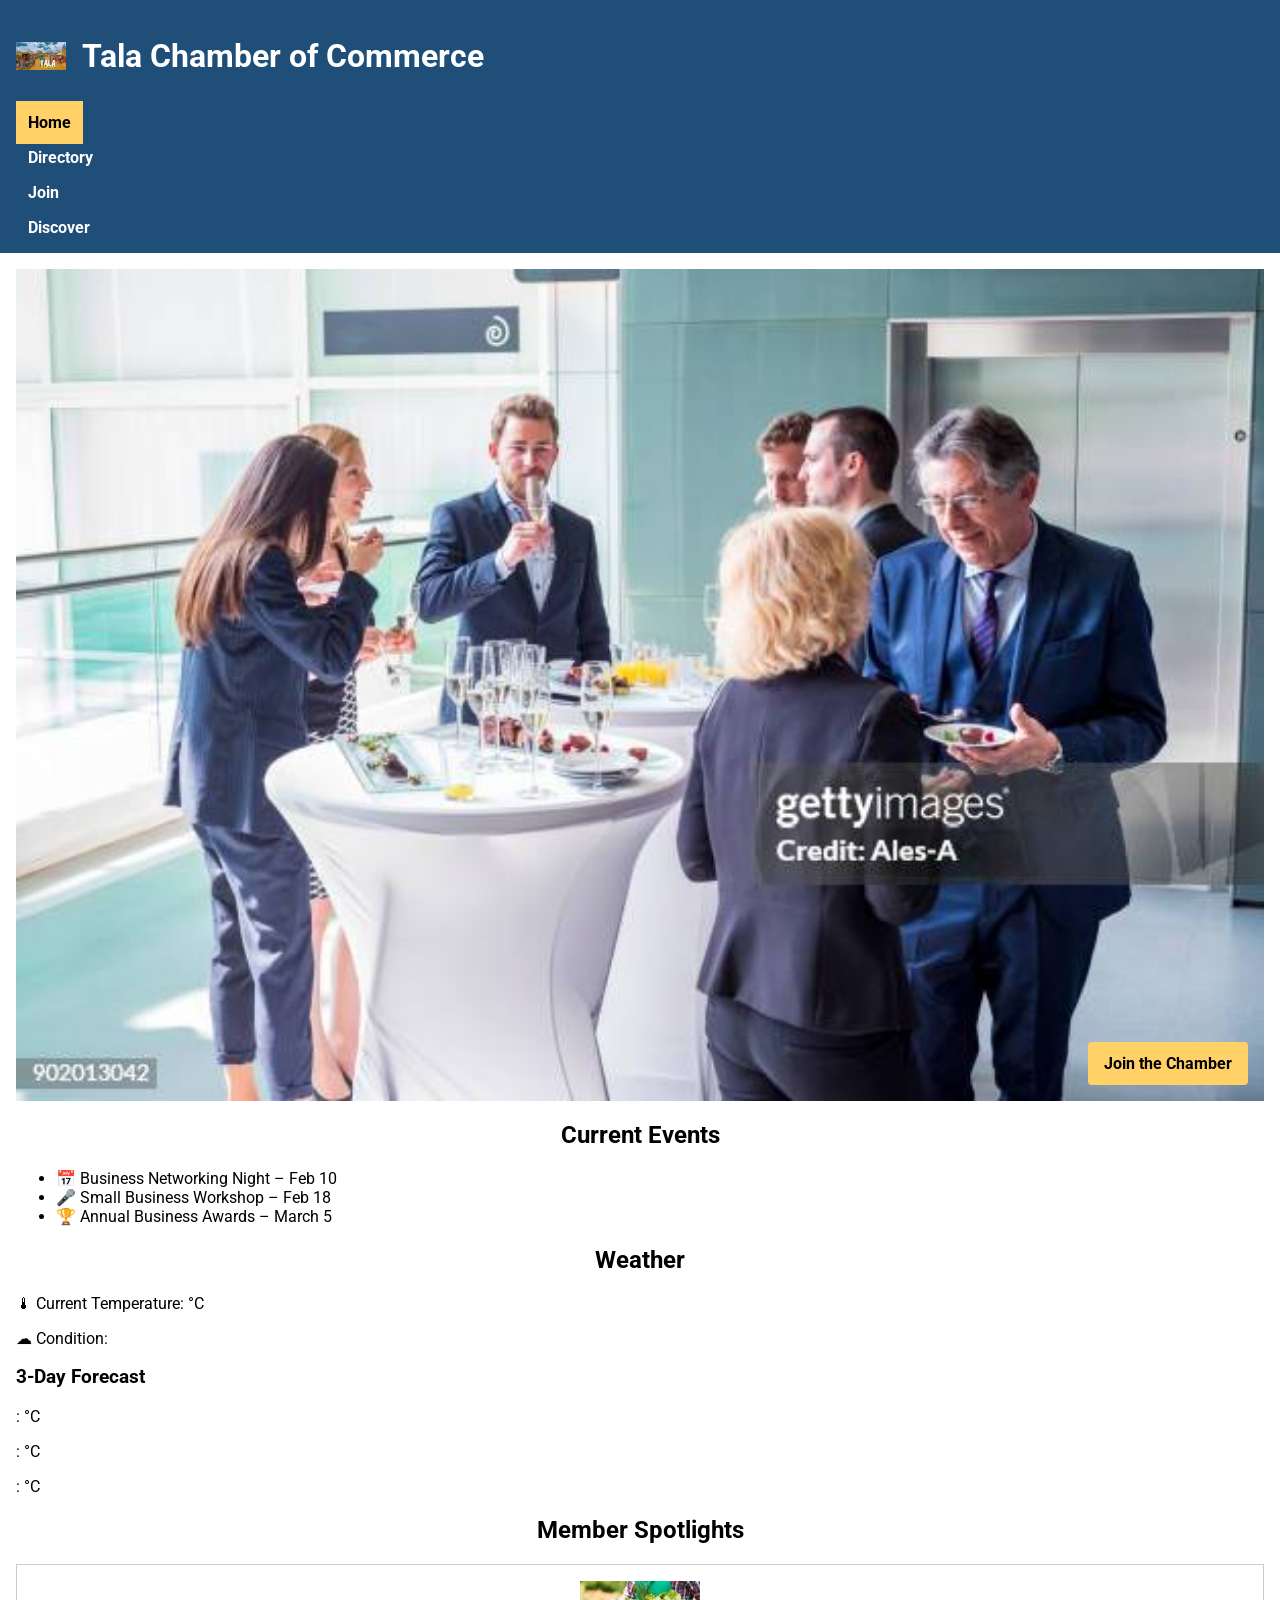
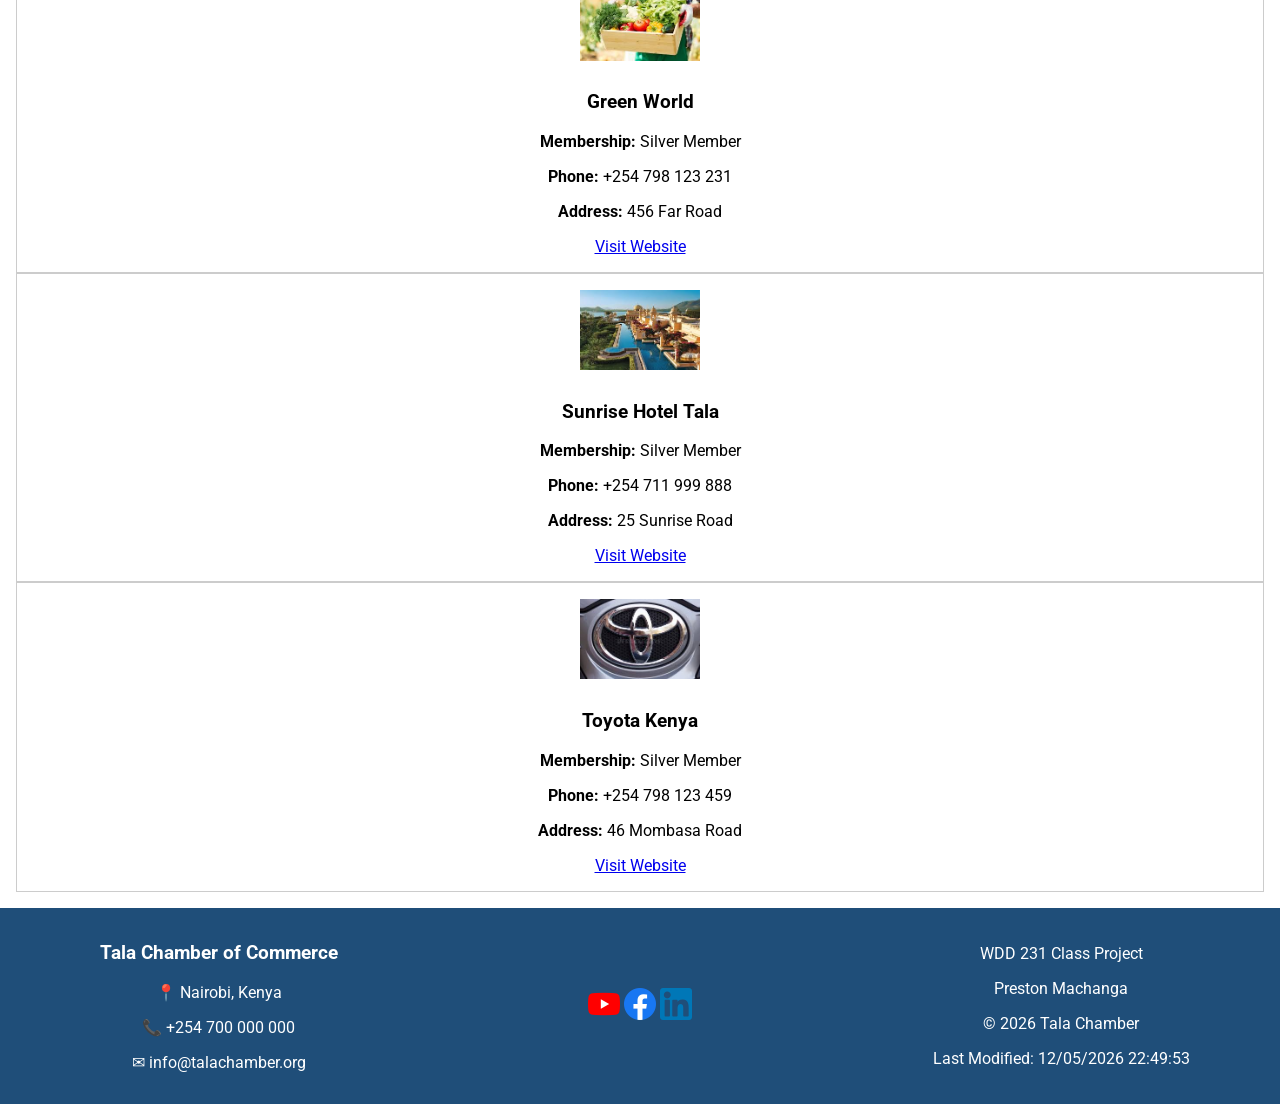
==== chamber/index.html @ 0f927491 "added index" ====
<!DOCTYPE html>
<html lang="en">
<head>
  <meta charset="UTF-8">
  <meta name="viewport" content="width=device-width, initial-scale=1.0">
  <meta name="description" content="Welcome to the Tala Chamber of Commerce supporting local businesses and economic growth.">
  <meta name="author" content="Preston Machanga">

  <title>Tala Chamber of Commerce | Home</title>
  <link rel="icon" href="images/favicon.ico">

  <!-- Open Graph -->
  <meta property="og:title" content="Tala Chamber of Commerce">
  <meta property="og:description" content="Supporting local businesses and community growth in Tala.">
  <meta property="og:image" content="https://prestonmachanga.github.io/tala-chamber/images/hero.webp">
  <meta property="og:url" content="https://prestonmachanga.github.io/tala-chamber/index.html">
  <meta property="og:type" content="website">

  <!-- Google Fonts -->
  <link rel="preconnect" href="https://fonts.googleapis.com">
  <link rel="preconnect" href="https://fonts.gstatic.com" crossorigin>
  <link href="https://fonts.googleapis.com/css2?family=Roboto:wght@400;700&display=swap" rel="stylesheet">

  <!-- Stylesheets -->
  <link rel="stylesheet" href="styles/normalize.css">
  <link rel="stylesheet" href="styles/small.css">
  <link rel="stylesheet" href="styles/large.css">

  <!-- Scripts -->
  <script src="scripts/weather.js" defer></script>
  <script src="scripts/spotlights.js" defer></script>
  <script src="scripts/navigation.js" defer></script>
</head>

<body>
  <!-- HEADER -->
  <header>
    <div class="branding">
      <img src="images/tala.jpg" alt="Tala Chamber of Commerce Logo">
      <h1>Tala Chamber of Commerce</h1>
    </div>

    <nav>
      <ul class="navigation">
        <li><a href="index.html" class="active">Home</a></li>
        <li><a href="directory.html">Directory</a></li>
        <li><a href="#">Join</a></li>
        <li><a href="#">Discover</a></li>
      </ul>
    </nav>
  </header>

  <!-- MAIN CONTENT -->
  <main>
    <!-- HERO -->
    <section class="hero">
      <img src="images/hero.webp" alt="Tala city business district">
      <a href="#" class="cta">Join the Chamber</a>
    </section>

    <!-- EVENTS -->
    <section class="events">
      <h2>Current Events</h2>
      <ul>
        <li>📅 Business Networking Night – Feb 10</li>
        <li>🎤 Small Business Workshop – Feb 18</li>
        <li>🏆 Annual Business Awards – March 5</li>
      </ul>
    </section>

    <!-- WEATHER -->
    <section class="weather">
      <h2>Weather</h2>
      <p>🌡 Current Temperature: <span id="temp"></span>°C</p>
      <p>☁ Condition: <span id="description"></span></p>

      <h3>3-Day Forecast</h3>
      <div class="forecast">
        <p><span id="day1"></span>: <span id="temp1"></span>°C</p>
        <p><span id="day2"></span>: <span id="temp2"></span>°C</p>
        <p><span id="day3"></span>: <span id="temp3"></span>°C</p>
      </div>
    </section>

    <!-- SPOTLIGHTS -->
    <section class="spotlights">
      <h2>Member Spotlights</h2>
      <div id="spotlight-container"></div>
    </section>
  </main>

  <!-- FOOTER -->
  <footer>
    <div class="footer-grid">
      <div>
        <h3>Tala Chamber of Commerce</h3>
        <p>📍 Nairobi, Kenya</p>
        <p>📞 +254 700 000 000</p>
        <p>✉ info@talachamber.org</p>
      </div>

      <div class="social">
        <img src="images/youtube.png" alt="YouTube">
        <img src="images/facebook.png" alt="Facebook">
        <img src="images/linkdin1.png" alt="LinkedIn">
      </div>

      <div>
        <p>WDD 231 Class Project</p>
        <p>Preston Machanga</p>
        <p>&copy; <span id="year"></span> Tala Chamber</p>
        <p>Last Modified: <span id="lastModified"></span></p>
      </div>
    </div>
  </footer>

  <script>
    document.getElementById("year").textContent = new Date().getFullYear();
    document.getElementById("lastModified").textContent = document.lastModified;
  </script>
</body>
</html>
---- chamber/styles/small.css ----
/* ===============================
   CSS VARIABLES
================================ */
:root {
  --primary: #1f4e79;
  --secondary: #f4f4f4;
  --accent: #ffd166;
  --text-dark: #000;
  --text-light: #fff;
}

/* ===============================
   BASE STYLES
================================ */
* {
  box-sizing: border-box;
}

body {
  margin: 0;
  font-family: "Roboto", sans-serif;
  color: var(--text-dark);
  background-color: var(--text-light);
}

/* ===============================
   HEADER & BRANDING
================================ */
header {
  background-color: var(--primary);
  color: var(--text-light);
  padding: 1rem;
}

.branding {
  display: flex;
  align-items: center;
  gap: 1rem;
}

.branding img {
  width: 50px;
  height: auto;
}

/* ===============================
   NAVIGATION (MOBILE FIRST)
================================ */
#hamburger {
  background: none;
  border: none;
  font-size: 2rem;
  cursor: pointer;
  color: var(--text-light);
}

.navigation {
  list-style: none;
  display: none;
  flex-direction: column;
  padding: 0;
  margin: 1rem 0 0;
}

.navigation.open {
  display: flex;
}

.navigation a {
  padding: 0.75rem;
  text-decoration: none;
  font-weight: 700;
  color: var(--text-light);
}

.navigation a:hover,
.navigation a:focus {
  text-decoration: underline;
}

.navigation a.active {
  background-color: var(--accent);
  color: var(--text-dark);
}

/* ===============================
   HERO SECTION
================================ */
.hero {
  position: relative;
}

.hero img {
  width: 100%;
  display: block;
}

.cta {
  position: absolute;
  bottom: 1rem;
  right: 1rem;
  background-color: var(--accent);
  color: var(--text-dark);
  padding: 0.75rem 1rem;
  font-weight: 700;
  text-decoration: none;
  border-radius: 4px;
}

.cta:hover,
.cta:focus {
  opacity: 0.9;
}

/* ===============================
   MAIN CONTENT
================================ */
main {
  padding: 1rem;
}

main h2 {
  text-align: center;
}

/* ===============================
   DIRECTORY CONTROLS
================================ */
.directory-controls {
  text-align: center;
  margin-bottom: 1rem;
}

.directory-controls button {
  padding: 0.5rem 1rem;
  margin: 0.25rem;
  cursor: pointer;
  border: 1px solid var(--primary);
  background-color: var(--secondary);
  font-weight: 700;
}

.directory-controls button:hover,
.directory-controls button:focus {
  background-color: var(--accent);
}

/* ===============================
   MEMBERS DIRECTORY
================================ */
#members.grid {
  display: grid;
  grid-template-columns: 1fr;
  gap: 1rem;
}

#members.list {
  display: block;
}

.member-card {
  background-color: var(--secondary);
  padding: 1rem;
  border-radius: 6px;
  text-align: center;
}

.member-card img {
  max-width: 100%;
  height: auto;
}

/* ===============================
   SPOTLIGHTS
================================ */
.spotlight-card {
  background-color: var(--text-light);
  border: 1px solid #ccc;
  padding: 1rem;
  text-align: center;
}

.spotlight-card img {
  max-width: 120px;
  margin-bottom: 0.5rem;
}

/* ===============================
   FOOTER
================================ */
footer {
  background-color: var(--primary);
  color: var(--text-light);
  padding: 1rem;
}

.footer-grid {
  display: grid;
  gap: 1rem;
  text-align: center;
}

.social img {
  width: 32px;
  height: auto;
}
---- chamber/styles/large.css ----
@media (min-width: 768px) {
  /* Members grid layout */
  #members.grid {
    grid-template-columns: repeat(auto-fit, minmax(250px, 1fr));
  }

  /* Navigation */
  #hamburger {
    display: none;
  }

  .navigation {
    display: flex;
    gap: 1rem;
  }

  /* Footer layout */
  .footer-grid {
    grid-template-columns: repeat(3, 1fr);
    align-items: center;
  }
}
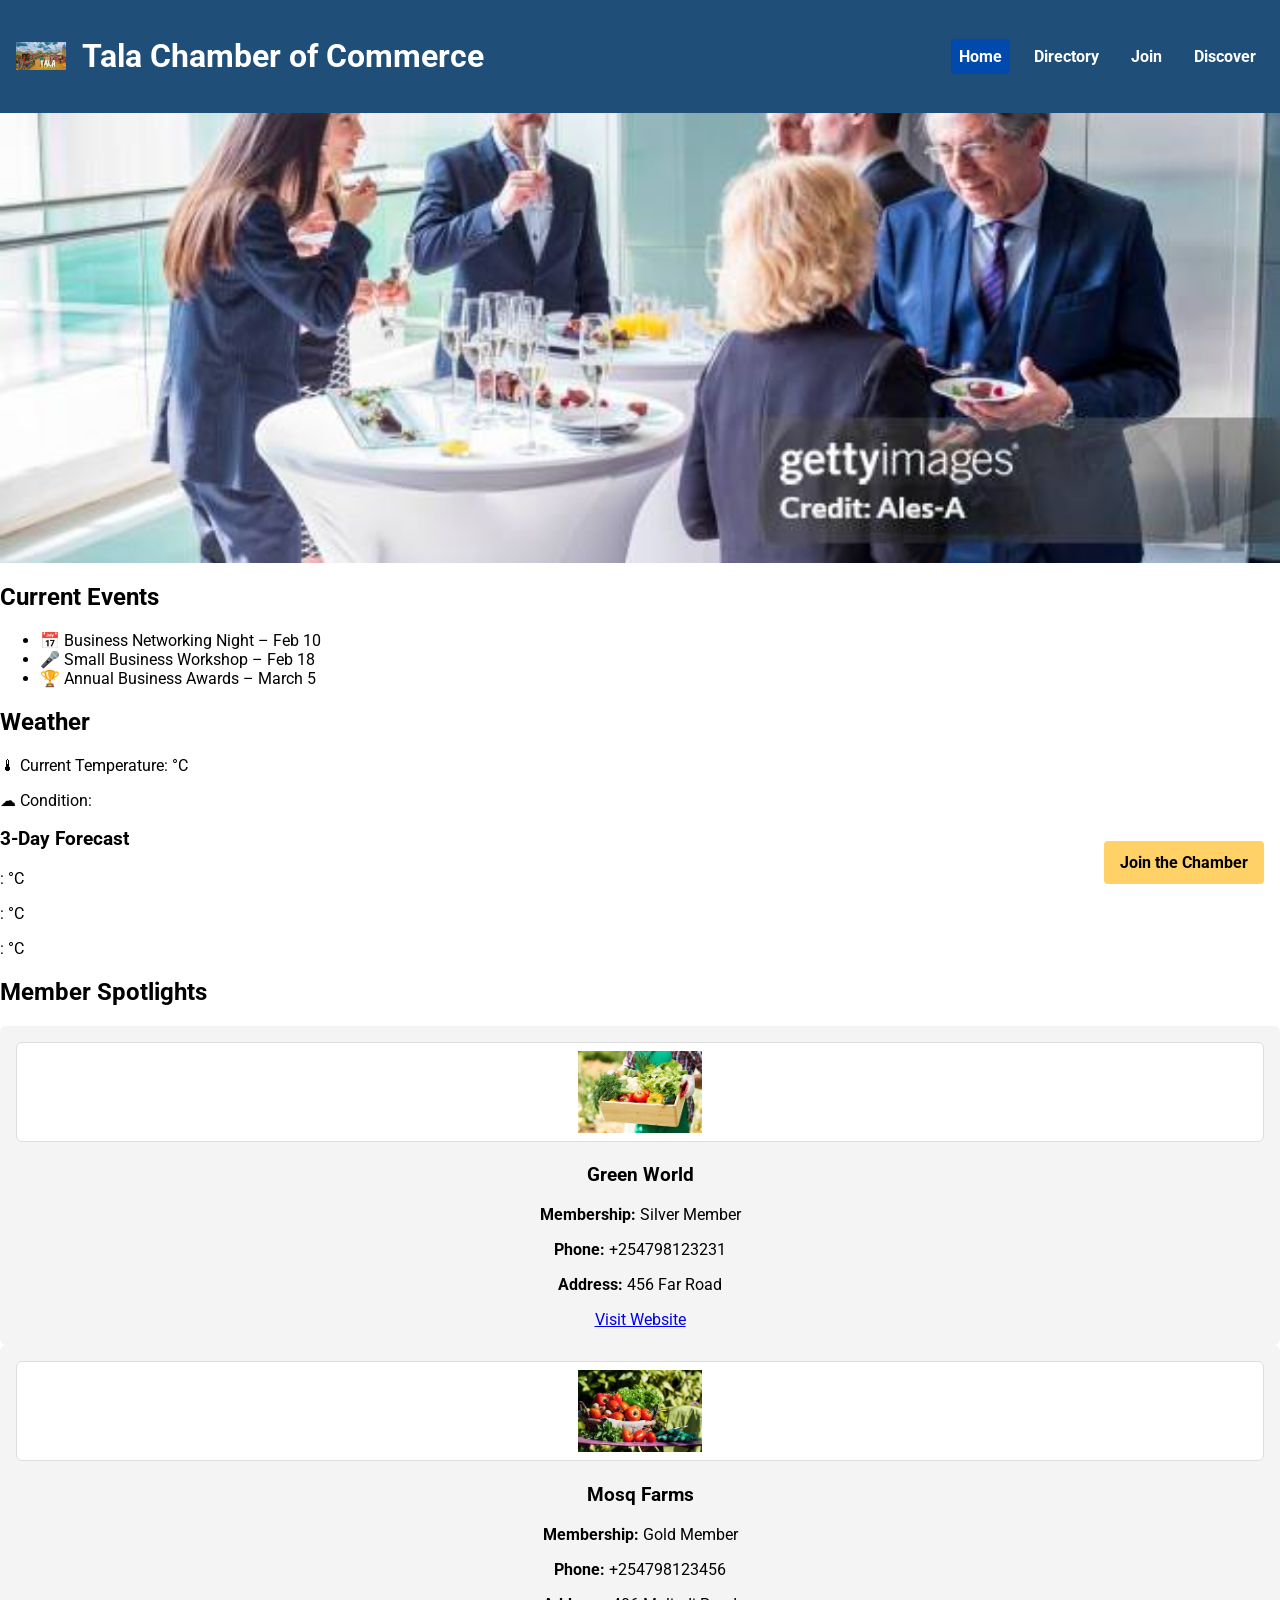
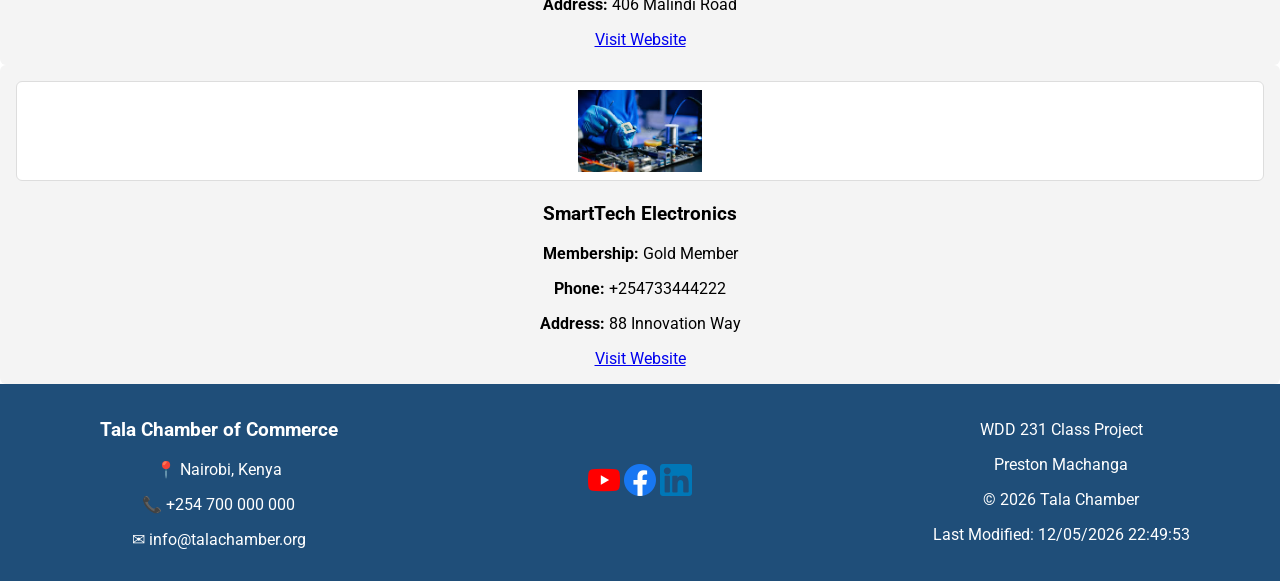
==== commit 44fa17e4: "added w4 assigment" ====
--- a/chamber/index.html
+++ b/chamber/index.html
@@ -31,31 +31,33 @@
   <script src="scripts/spotlights.js" defer></script>
   <script src="scripts/navigation.js" defer></script>
 </head>
-
 <body>
   <!-- HEADER -->
   <header>
-    <div class="branding">
-      <img src="images/tala.jpg" alt="Tala Chamber of Commerce Logo">
-      <h1>Tala Chamber of Commerce</h1>
-    </div>
+  <div class="branding">
+    <img src="images/tala.jpg" alt="Tala Chamber of Commerce Logo">
+    <h1>Tala Chamber of Commerce</h1>
+  </div>
 
-    <nav>
-      <ul class="navigation">
-        <li><a href="index.html" class="active">Home</a></li>
-        <li><a href="directory.html">Directory</a></li>
-        <li><a href="#">Join</a></li>
-        <li><a href="#">Discover</a></li>
+  <nav>
+    <!-- Hamburger for mobile -->
+    <button id="hamburger" aria-label="Toggle Navigation">☰</button>
+
+    <ul class="navigation">
+      <li><a href="index.html">Home</a></li>
+      <li><a href="directory.html">Directory</a></li>
+      <li><a href="join.html">Join</a></li>
+      <li><a href="discover.html">Discover</a></li>
       </ul>
     </nav>
   </header>
 
   <!-- MAIN CONTENT -->
   <main>
-    <!-- HERO -->
+    <!-- HERO SECTION -->
     <section class="hero">
       <img src="images/hero.webp" alt="Tala city business district">
-      <a href="#" class="cta">Join the Chamber</a>
+      <a href="join.html" class="cta">Join the Chamber</a>
     </section>
 
     <!-- EVENTS -->
@@ -82,7 +84,7 @@
       </div>
     </section>
 
-    <!-- SPOTLIGHTS -->
+    <!-- SPOTLIGHT MEMBERS -->
     <section class="spotlights">
       <h2>Member Spotlights</h2>
       <div id="spotlight-container"></div>
@@ -114,7 +116,9 @@
     </div>
   </footer>
 
+  <!-- Scripts -->
   <script>
+    // Footer year and last modified
     document.getElementById("year").textContent = new Date().getFullYear();
     document.getElementById("lastModified").textContent = document.lastModified;
   </script>
--- a/chamber/styles/small.css
+++ b/chamber/styles/small.css
@@ -1,17 +1,12 @@
-/* ===============================
-   CSS VARIABLES
-================================ */
 :root {
   --primary: #1f4e79;
   --secondary: #f4f4f4;
   --accent: #ffd166;
-  --text-dark: #000;
-  --text-light: #fff;
-}
-
-/* ===============================
-   BASE STYLES
-================================ */
+  --text-dark: #000000;
+  --text-light: #ffffff;
+}
+
+/* Base Styles */
 * {
   box-sizing: border-box;
 }
@@ -20,16 +15,17 @@
   margin: 0;
   font-family: "Roboto", sans-serif;
   color: var(--text-dark);
-  background-color: var(--text-light);
-}
-
-/* ===============================
-   HEADER & BRANDING
-================================ */
+  background-color: #fff;
+}
+
+/* HEADER & NAVIGATION */
 header {
-  background-color: var(--primary);
-  color: var(--text-light);
-  padding: 1rem;
+  background: var(--primary);
+  color: var(--text-light);
+  padding: 1rem;
+  display: flex;
+  justify-content: space-between;
+  align-items: center;
 }
 
 .branding {
@@ -40,167 +36,468 @@
 
 .branding img {
   width: 50px;
-  height: auto;
-}
-
-/* ===============================
-   NAVIGATION (MOBILE FIRST)
-================================ */
+}
+
+/* Hamburger Button - Mobile Only */
 #hamburger {
+  font-size: 2rem;
   background: none;
   border: none;
-  font-size: 2rem;
+  color: var(--text-light);
   cursor: pointer;
-  color: var(--text-light);
-}
-
+  z-index: 1000;
+}
+
+/* Navigation - Mobile Hidden by Default */
 .navigation {
   list-style: none;
+  padding: 0;
+  margin: 0;
   display: none;
   flex-direction: column;
-  padding: 0;
-  margin: 1rem 0 0;
+  gap: 1rem;
+  background: var(--primary);
+  position: absolute;
+  top: 100%;
+  right: 0;
+  width: 200px;
+  padding: 1rem;
+  border-radius: 0 0 8px 8px;
+}
+
+/* Small screens */
+.navigation {
+  display: none;
+  flex-direction: column;
+  gap: 1rem;
 }
 
 .navigation.open {
   display: flex;
 }
 
+/* Hamburger button */
+#hamburger {
+  display: block;
+  font-size: 2rem;
+  background: none;
+  border: none;
+  cursor: pointer;
+}
+
+/* Show nav when open (JS toggle) */
+.navigation.open {
+  display: flex;
+}
+
 .navigation a {
-  padding: 0.75rem;
+  color: var(--text-light);
   text-decoration: none;
   font-weight: 700;
-  color: var(--text-light);
-}
-
-.navigation a:hover,
-.navigation a:focus {
-  text-decoration: underline;
+  padding: 0.5rem;
+  display: block;
+  border-radius: 4px;
 }
 
 .navigation a.active {
-  background-color: var(--accent);
+  background-color: #004aad;
+}
+:root {
+  --primary: #1f4e79;
+  --secondary: #f4f4f4;
+  --accent: #ffd166;
+  --text-dark: #000000;
+  --text-light: #ffffff;
+}
+
+/* BASE STYLES */
+* {
+  box-sizing: border-box;
+}
+
+body {
+  margin: 0;
+  font-family: "Roboto", sans-serif;
   color: var(--text-dark);
-}
-
-/* ===============================
-   HERO SECTION
-================================ */
-.hero {
-  position: relative;
-}
-
+  background-color: #ffffff;
+}
+
+/* HEADER & NAVIGATION */
+header {
+  background: var(--primary);
+  color: var(--text-light);
+  padding: 1rem;
+  display: flex;
+  justify-content: space-between;
+  align-items: center;
+}
+
+.branding {
+  display: flex;
+  align-items: center;
+  gap: 1rem;
+}
+
+.branding img {
+  width: 50px;
+}
+
+/* HAMBURGER */
+#hamburger {
+  font-size: 2rem;
+  background: none;
+  border: none;
+  color: var(--text-light);
+  cursor: pointer;
+}
+
+/* NAVIGATION */
+.navigation {
+  list-style: none;
+  margin: 0;
+  padding: 1rem;
+  display: none;
+  flex-direction: column;
+  gap: 1rem;
+  background: var(--primary);
+  position: absolute;
+  top: 64px;
+  right: 0;
+  width: 100%;
+  text-align: center;
+}
+
+.navigation.open {
+  display: flex;
+}
+
+.navigation a {
+  color: var(--text-light);
+  text-decoration: none;
+  font-weight: 700;
+  padding: 0.5rem;
+  border-radius: 4px;
+}
+
+.navigation a.active {
+  background-color: #004aad;
+}
+
+/* HERO IMAGE */
 .hero img {
   width: 100%;
+  height: 350px;
+  object-fit: cover;
   display: block;
 }
 
+/* CALL TO ACTION */
 .cta {
   position: absolute;
   bottom: 1rem;
   right: 1rem;
-  background-color: var(--accent);
+  background: var(--accent);
   color: var(--text-dark);
   padding: 0.75rem 1rem;
-  font-weight: 700;
+  border-radius: 4px;
   text-decoration: none;
-  border-radius: 4px;
-}
-
-.cta:hover,
-.cta:focus {
-  opacity: 0.9;
-}
-
-/* ===============================
-   MAIN CONTENT
-================================ */
-main {
-  padding: 1rem;
-}
-
-main h2 {
-  text-align: center;
-}
-
-/* ===============================
-   DIRECTORY CONTROLS
-================================ */
-.directory-controls {
-  text-align: center;
-  margin-bottom: 1rem;
-}
-
-.directory-controls button {
-  padding: 0.5rem 1rem;
-  margin: 0.25rem;
-  cursor: pointer;
-  border: 1px solid var(--primary);
-  background-color: var(--secondary);
-  font-weight: 700;
-}
-
-.directory-controls button:hover,
-.directory-controls button:focus {
-  background-color: var(--accent);
-}
-
-/* ===============================
-   MEMBERS DIRECTORY
-================================ */
+  font-weight: 700;
+}
+
+/* DIRECTORY GRID */
 #members.grid {
   display: grid;
+  gap: 1rem;
   grid-template-columns: 1fr;
-  gap: 1rem;
-}
-
+}
+
+/* MEMBER CARDS */
+.member-card {
+  background: var(--secondary);
+  padding: 1.5rem;
+  border-radius: 8px;
+  text-align: center;
+  display: grid;
+  gap: 0.75rem;
+}
+
+/* MEMBER LOGOS */
+.member-card img {
+  width: 100%;
+  max-width: 160px;
+  height: 120px;
+  object-fit: contain;
+  margin: 0 auto;
+  background: #ffffff;
+  padding: 0.5rem;
+  border-radius: 6px;
+  border: 1px solid #ddd;
+}
+
+/* LIST VIEW */
 #members.list {
   display: block;
 }
 
-.member-card {
-  background-color: var(--secondary);
+/* SPOTLIGHT CARDS */
+.spotlight-card {
+  background: var(--secondary);
   padding: 1rem;
   border-radius: 6px;
   text-align: center;
 }
 
-.member-card img {
-  max-width: 100%;
-  height: auto;
-}
-
-/* ===============================
-   SPOTLIGHTS
-================================ */
-.spotlight-card {
-  background-color: var(--text-light);
-  border: 1px solid #ccc;
-  padding: 1rem;
-  text-align: center;
-}
-
 .spotlight-card img {
-  max-width: 120px;
-  margin-bottom: 0.5rem;
-}
-
-/* ===============================
-   FOOTER
-================================ */
+  width: 100%;
+  max-width: 150px;
+  height: 100px;
+  object-fit: contain;
+  margin: 0 auto;
+  background: #ffffff;
+  padding: 0.5rem;
+  border-radius: 6px;
+  border: 1px solid #ddd;
+}
+
+/* FOOTER */
 footer {
-  background-color: var(--primary);
-  color: var(--text-light);
-  padding: 1rem;
+  background: var(--primary);
+  color: var(--text-light);
+  padding: 1rem;
+  text-align: center;
 }
 
 .footer-grid {
   display: grid;
   gap: 1rem;
-  text-align: center;
 }
 
 .social img {
   width: 32px;
-  height: auto;
-}
+}
+
+/* JOIN PAGE LAYOUT */
+.join-layout {
+  display: grid;
+  grid-template-columns: 1fr;
+  gap: 2rem;
+  padding: 2rem 1rem;
+  max-width: 1100px;
+  margin: 0 auto;
+}
+
+/* JOIN FORM */
+form {
+  background: var(--secondary);
+  padding: 2rem;
+  border-radius: 8px;
+  display: grid;
+  gap: 1.25rem;
+}
+
+form label {
+  display: flex;
+  flex-direction: column;
+  font-weight: 700;
+  font-size: 0.9rem;
+}
+
+form input,
+form select,
+form textarea {
+  margin-top: 0.4rem;
+  padding: 0.6rem;
+  font-size: 1rem;
+  border-radius: 4px;
+  border: 1px solid #ccc;
+}
+
+form textarea {
+  min-height: 100px;
+  resize: vertical;
+}
+
+form input:focus,
+form select:focus,
+form textarea:focus {
+  outline: none;
+  border-color: var(--primary);
+}
+
+form input[type="submit"] {
+  background: var(--primary);
+  color: var(--text-light);
+  border: none;
+  padding: 0.75rem;
+  font-size: 1rem;
+  font-weight: 700;
+  cursor: pointer;
+  border-radius: 4px;
+}
+
+form input[type="submit"]:hover {
+  background: #163d60;
+}
+
+/* DESKTOP LAYOUT */
+@media (min-width: 768px) {
+  #members.grid {
+    grid-template-columns: repeat(3, 1fr);
+  }
+
+  .join-layout {
+    grid-template-columns: 2fr 1fr;
+  }
+
+  .hero img {
+    height: 450px;
+  }
+}
+
+}
+
+/* DIRECTORY GRID/LIST */
+#members.grid {
+  display: grid;
+  gap: 1rem;
+  grid-template-columns: 1fr; /* mobile default */
+}
+
+/* DIRECTORY MEMBER CARDS */
+.member-card {
+  background: var(--secondary);
+  padding: 1.5rem;
+  border-radius: 8px;
+  text-align: center;
+  display: grid;
+  gap: 0.75rem;
+}
+
+/* Logo/Image container */
+.member-card img {
+  width: 100%;
+  max-width: 160px;
+  height: 120px;
+  object-fit: contain;
+  margin: 0 auto;
+  background: #fff;
+  padding: 0.5rem;
+  border-radius: 6px;
+  border: 1px solid #ddd;
+}
+
+
+
+#members.list {
+  display: block;
+}
+
+.member-card,
+.spotlight-card {
+  background: var(--secondary);
+  padding: 1rem;
+  border-radius: 6px;
+  text-align: center;
+}
+
+.member-card img,
+.spotlight-card img {
+  max-width: 100%;
+}
+
+/* FOOTER */
+footer {
+  background: var(--primary);
+  color: var(--text-light);
+  padding: 1rem;
+  text-align: center;
+}
+
+.navigation {
+  display: none; /* Mobile hidden */
+  list-style: none;
+  margin: 0;
+  padding: 1rem;
+  background: var(--primary);
+  position: absolute;
+  top: 64px; /* Adjust based on your header height */
+  right: 0;
+  width: 100%;
+  text-align: center;
+}
+
+/* This specific combo is harder for the browser to ignore */
+header nav ul.navigation.open {
+  display: flex;
+}
+
+.footer-grid {
+  display: grid;
+  gap: 1rem;
+}
+
+.social img {
+  width: 32px;
+}
+
+/* JOIN PAGE LAYOUT */
+.join-layout {
+  display: grid;
+  grid-template-columns: 1fr;
+  gap: 2rem;
+  padding: 2rem 1rem;
+  max-width: 1100px;
+  margin: 0 auto;
+}
+/* JOIN FORM */
+form {
+  background: var(--secondary);
+  padding: 2rem;
+  border-radius: 8px;
+  display: grid;
+  gap: 1.25rem;
+}
+
+form label {
+  display: flex;
+  flex-direction: column;
+  font-weight: 700;
+  font-size: 0.9rem;
+}
+
+form input,
+form select,
+form textarea {
+  margin-top: 0.4rem;
+  padding: 0.6rem;
+  font-size: 1rem;
+  border-radius: 4px;
+  border: 1px solid #ccc;
+}
+
+form textarea {
+  min-height: 100px;
+  resize: vertical;
+}
+
+form input:focus,
+form select:focus,
+form textarea:focus {
+  outline: none;
+  border-color: var(--primary);
+}
+
+form input[type="submit"] {
+  background: var(--primary);
+  color: var(--text-light);
+  border: none;
+  padding: 0.75rem;
+  font-size: 1rem;
+  font-weight: 700;
+  cursor: pointer;
+  border-radius: 4px;
+}
+
+form input[type="submit"]:hover {
+  background: #163d60;
+}
--- a/chamber/styles/large.css
+++ b/chamber/styles/large.css
@@ -1,22 +1,47 @@
+/* MEDIA QUERIES - DESKTOP */
 @media (min-width: 768px) {
-  /* Members grid layout */
-  #members.grid {
-    grid-template-columns: repeat(auto-fit, minmax(250px, 1fr));
-  }
 
-  /* Navigation */
+  /* Desktop Navigation */
   #hamburger {
     display: none;
   }
 
   .navigation {
-    display: flex;
+    display: flex !important;
+    position: static;
+    flex-direction: row;
     gap: 1rem;
+    background: none;
+    width: auto;
+    padding: 0;
   }
 
-  /* Footer layout */
+  /* Directory grid */
+  #members.grid {
+    grid-template-columns: repeat(auto-fit, minmax(250px, 1fr));
+  }
+
+  /* Footer columns */
   .footer-grid {
     grid-template-columns: repeat(3, 1fr);
     align-items: center;
   }
+
+  /* Join page layout - 2 columns */
+  .join-layout {
+    grid-template-columns: 2fr 1fr;
+    align-items: start;
+  }
 }
+
+/* Larger screens */
+@media (min-width: 768px) {
+  #hamburger {
+    display: none;
+  }
+  .navigation {
+    display: flex;
+    flex-direction: row;
+    gap: 1rem;
+  }
+}
